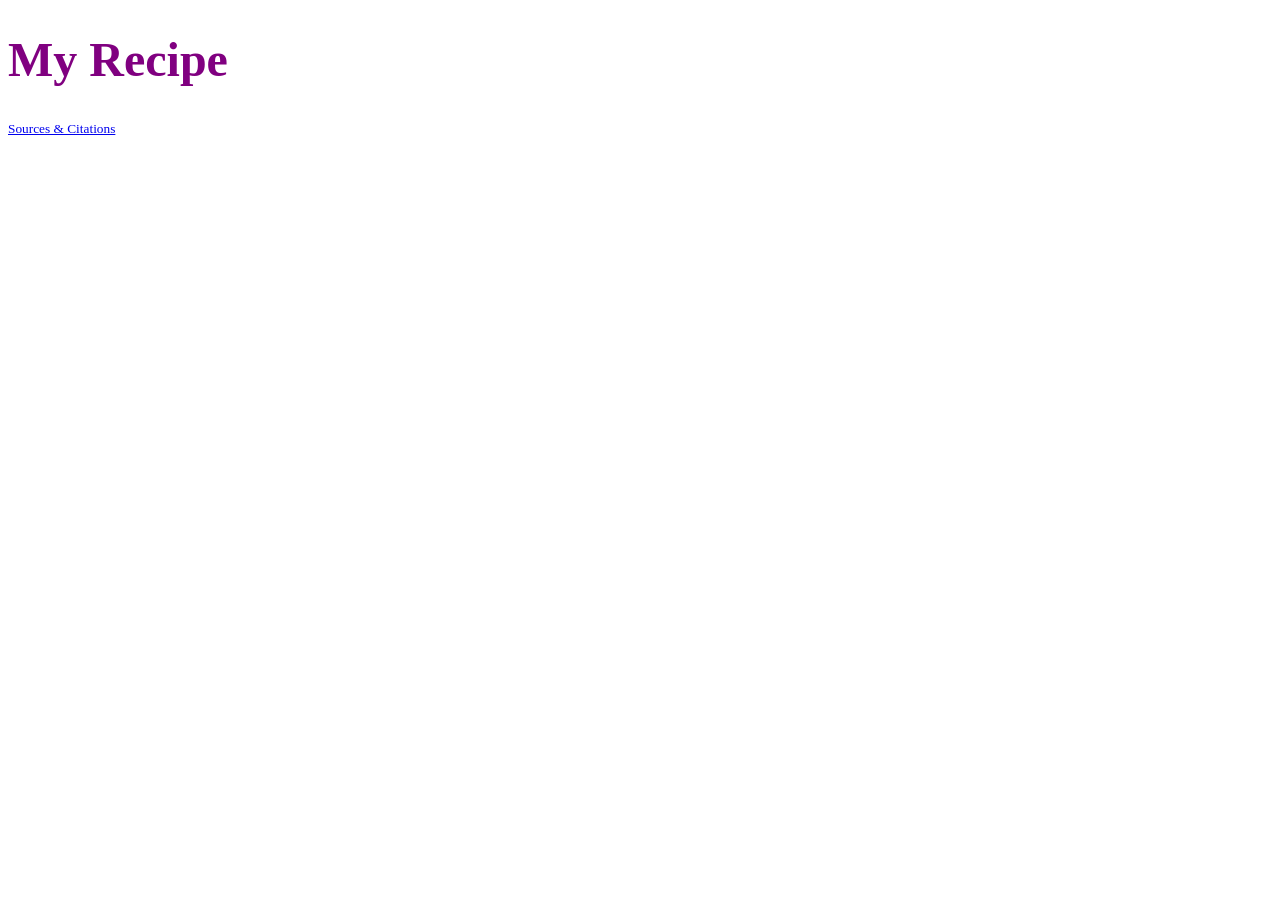
==== index.html @ 57b05c1e "Initial commit" ====
<!DOCTYPE html>
<html lang="en">
  <head>
    <meta charset="utf-8">
    <meta name="viewport" content="width=device-width, initial-scale=1">
    <meta name="description" content="My recipe.">
    <title>My Recipe</title>
    <link rel="stylesheet" type="text/css" href="styles.css">
  </head>
  <body>
    <!-- Your recipe goes here! -->
    <main>
      <h1>My Recipe</h1>      
    </main>
    <footer>      
      <small>
        <a href="citations.html">Sources &amp; Citations</a>
      </small>
    </footer>
  </body>
</html>
---- styles.css ----
/* Your styles go here! */
h1 {
  /* Demo style -- remove me and write your own */
  font-size: 48px;
  color: purple;
}
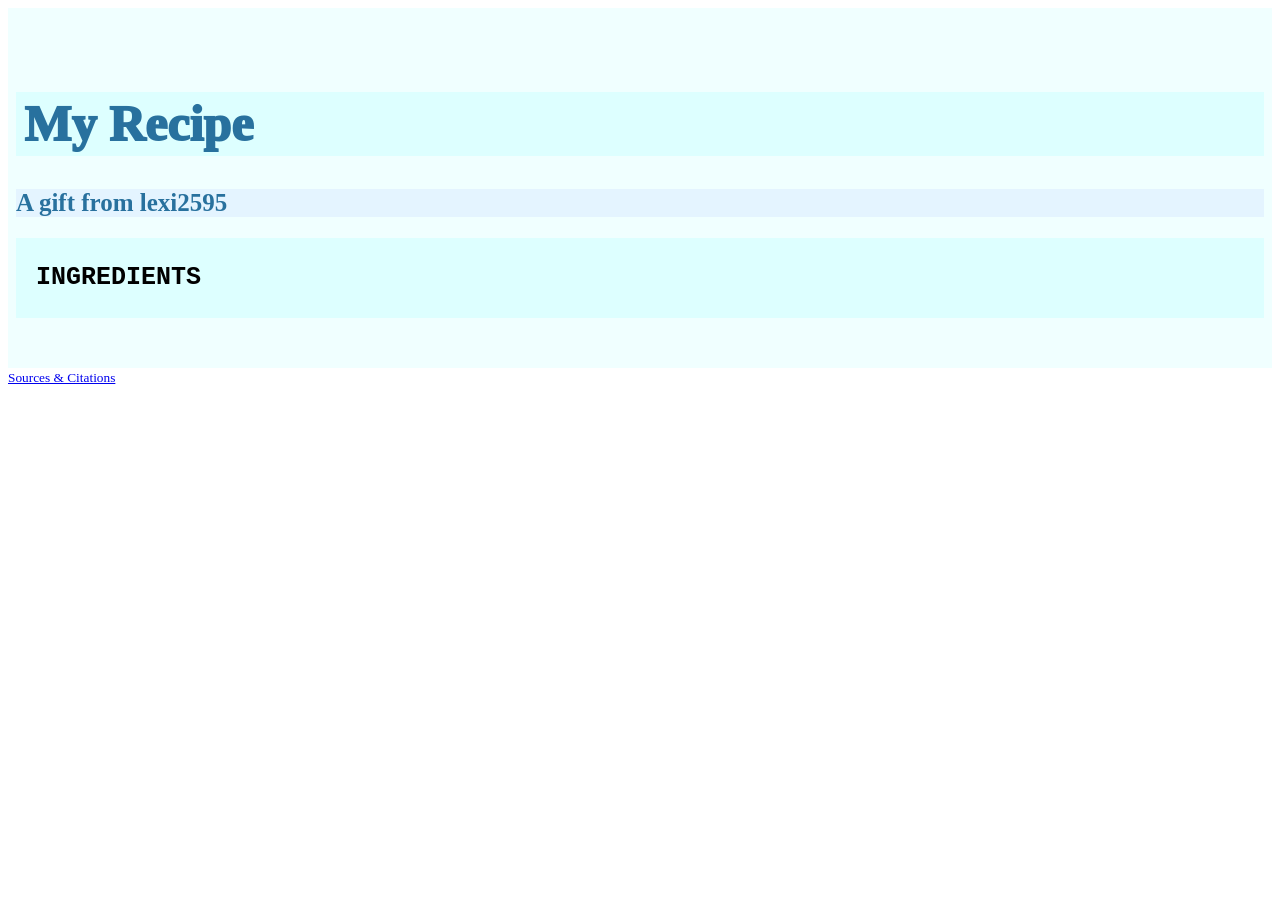
==== commit 72de7c39: "played with styles a little bit" ====
--- a/index.html
+++ b/index.html
@@ -10,7 +10,11 @@
   <body>
     <!-- Your recipe goes here! -->
     <main>
-      <h1>My Recipe</h1>      
+        <h1>My Recipe</h1>   
+        <h2>A gift from lexi2595</h2> 
+      <section class="layer 2">
+          <h3>INGREDIENTS</h3> 
+      </section>
     </main>
     <footer>      
       <small>
--- a/styles.css
+++ b/styles.css
@@ -1,6 +1,30 @@
-/* Your styles go here! */
+main {
+  background-color: azure;
+  color: cadetblue;
+  padding: 50px 8px;
+}
+section {
+  background-color: rgb(221, 255, 255);
+  padding-inline: 20px;
+  padding-block: 0.5px
+}
 h1 {
-  /* Demo style -- remove me and write your own */
-  font-size: 48px;
-  color: purple;
+  background-color: rgb(221, 255, 255);
+  padding: 3px 8px;
+  font-family: fantasy;
+  font-size: 50px;
+  font-weight: 1000;
+  color: rgb(40, 113, 158);
 }
+h2 {
+  background-color: rgb(228, 244, 255);
+  font-family: fantasy;
+  font-size: 25px;
+  font-weight: 900px;
+  color: rgb(40, 113, 158);
+}
+h3 {
+  font-family: 'Courier New', Courier, monospace;
+  font-size: 25px;
+  color: black;
+}
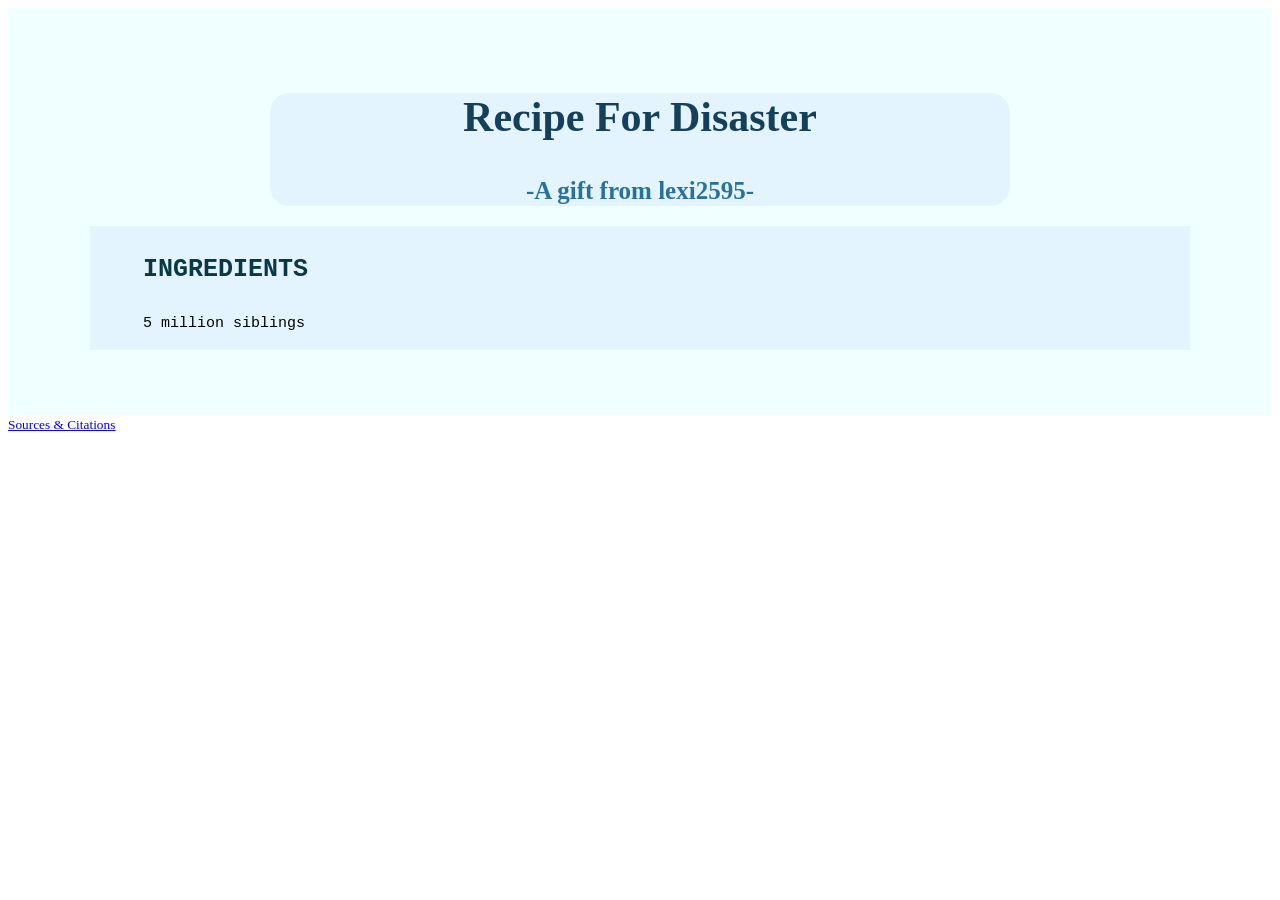
==== commit 7a298f88: "finished title formatting, still deciding on recipe topic ("Disaster" and "5 million siblings" are p" ====
--- a/index.html
+++ b/index.html
@@ -8,12 +8,14 @@
     <link rel="stylesheet" type="text/css" href="styles.css">
   </head>
   <body>
-    <!-- Your recipe goes here! -->
     <main>
-        <h1>My Recipe</h1>   
-        <h2>A gift from lexi2595</h2> 
-      <section class="layer 2">
-          <h3>INGREDIENTS</h3> 
+      <section class="s1">
+        <h1><b>Recipe For Disaster</b></h1>   
+        <h2>-A gift from lexi2595-</h2> 
+      </section>
+      <section class="s2">
+          <h3>INGREDIENTS</h3>
+          <p>5 million siblings</p>
       </section>
     </main>
     <footer>      
--- a/styles.css
+++ b/styles.css
@@ -3,28 +3,56 @@
   color: cadetblue;
   padding: 50px 8px;
 }
-section {
-  background-color: rgb(221, 255, 255);
+section.s1 {
+  background-color: rgb(228, 244, 255);
   padding-inline: 20px;
-  padding-block: 0.5px
+  padding-block: 0px;
+  margin-inline: auto;
+  margin-block: 15px;
+  height: fit-content;
+  width: 700px;
+  text-align: center;
+  border-style: solid;
+  border-radius: 20px;
+  border: 50px, rgb(101, 184, 172);
+}
+section.s2 {
+  background-color: rgb(228, 244, 255);
+  padding-inline: 50px;
+  padding-block: 0.5px;
+  margin-inline: auto;
+  margin-block: 15px;
+  height: fit-content;
+  width: 1000px;
+  text-align: left;
 }
 h1 {
-  background-color: rgb(221, 255, 255);
-  padding: 3px 8px;
+  padding-inline: 3px;
+  padding-top: 0.5px;
+  padding-bottom: 0.5px;
   font-family: fantasy;
-  font-size: 50px;
-  font-weight: 1000;
-  color: rgb(40, 113, 158);
+  font-size: 42px;
+  font-weight: 1100px;
+  color: rgb(20, 64, 91);
 }
 h2 {
-  background-color: rgb(228, 244, 255);
+  padding-inline: 3px;
+  padding-top: 0.5px;
+  padding-bottom: 0.5px;
   font-family: fantasy;
   font-size: 25px;
-  font-weight: 900px;
+  font-weight: 1100px;
   color: rgb(40, 113, 158);
 }
 h3 {
   font-family: 'Courier New', Courier, monospace;
   font-size: 25px;
+  color: rgb(9, 56, 70);
+  padding: 3px 3px;
+}
+p {
+  font-family: 'Courier New', Courier, monospace;
+  font-size: 15px;
   color: black;
+  padding: 3px 3px;
 }
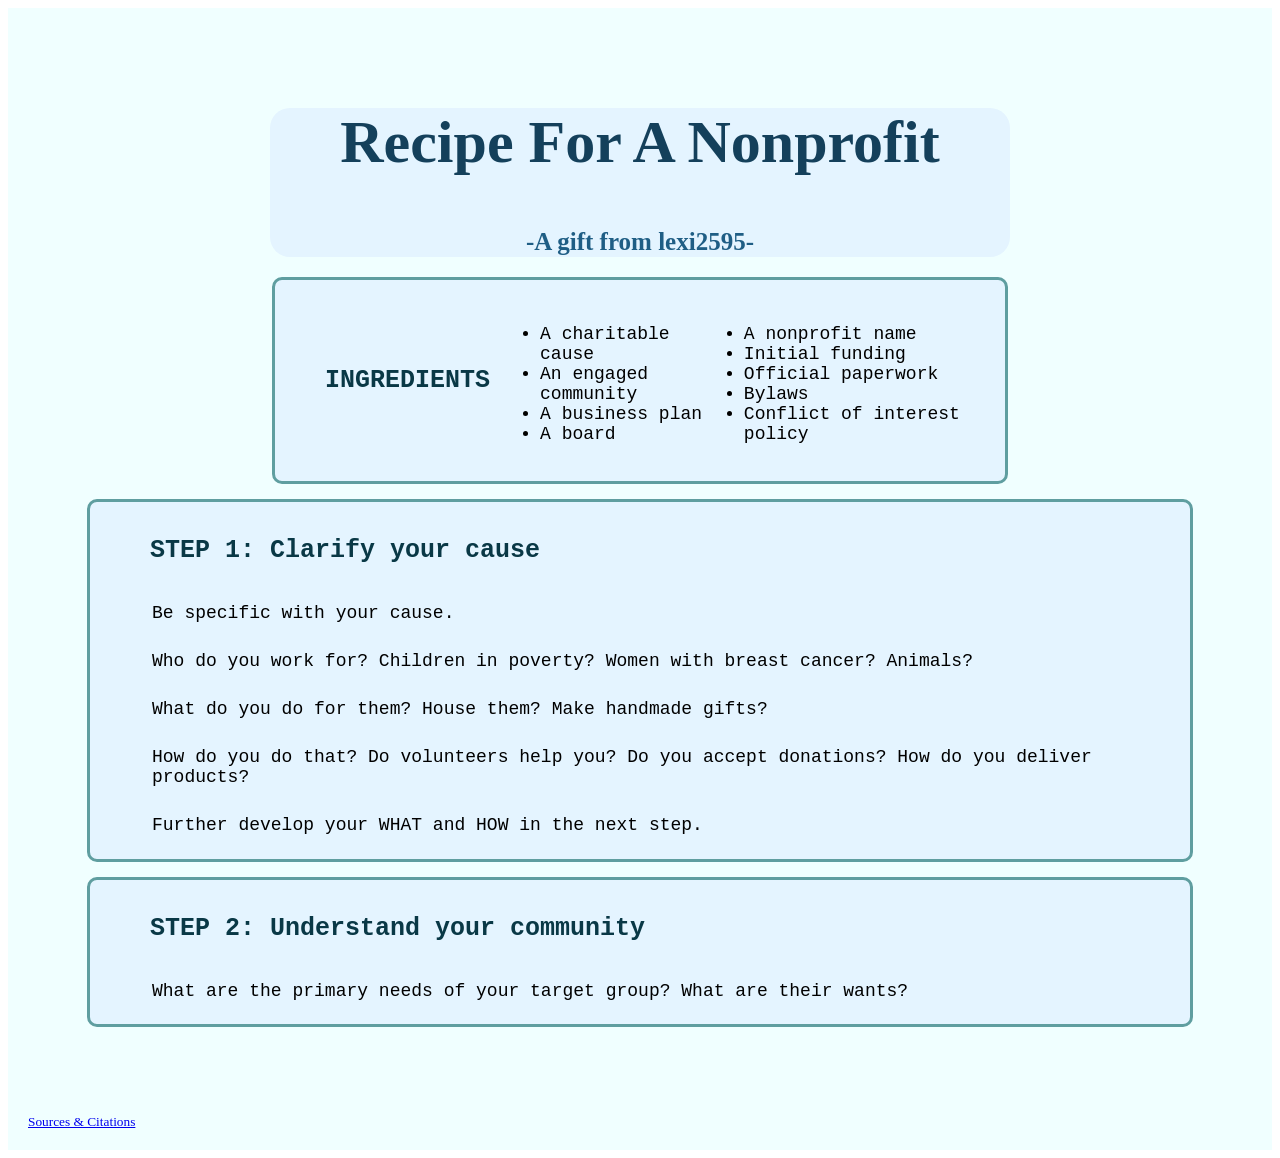
==== commit 28ac11b6: "worked on formatting, ingredient list, and actual recipe" ====
--- a/index.html
+++ b/index.html
@@ -10,12 +10,36 @@
   <body>
     <main>
       <section class="s1">
-        <h1><b>Recipe For Disaster</b></h1>   
+        <h1><b>Recipe For A Nonprofit</b></h1>   
         <h2>-A gift from lexi2595-</h2> 
       </section>
       <section class="s2">
           <h3>INGREDIENTS</h3>
-          <p>5 million siblings</p>
+            <ul>
+              <li>A charitable cause</li>
+              <li>An engaged community</li>
+              <li>A business plan</li>
+              <li>A board</li>
+            </ul>
+            <ul>
+              <li>A nonprofit name</li>              
+              <li>Initial funding</li>
+              <li>Official paperwork</li>
+              <li>Bylaws</li>
+              <li>Conflict of interest policy</li>
+            </ul>
+      </section>
+      <section class="s3">
+        <h4>STEP 1: Clarify your cause</h4>
+        <p>Be specific with your cause.</p>
+        <p>Who do you work for? Children in poverty? Women with breast cancer? Animals?</p>
+        <p>What do you do for them? House them? Make handmade gifts?</p>
+        <p>How do you do that? Do volunteers help you? Do you accept donations? How do you deliver products?</p>
+        <p>Further develop your WHAT and HOW in the next step.</P>
+      </section>
+      <section class="s3">
+        <h4>STEP 2: Understand your community</h4>
+        <p>What are the primary needs of your target group? What are their wants?</p>
       </section>
     </main>
     <footer>      
--- a/styles.css
+++ b/styles.css
@@ -18,21 +18,36 @@
 }
 section.s2 {
   background-color: rgb(228, 244, 255);
+  padding-inline: 40px;
+  padding-block: 0.5px;
+  margin-inline: auto;
+  margin-block: 15px;
+  height: 200px;
+  width: 650px;
+  border-style: solid;
+  border-radius: 10px;
+  display: flex;
+}
+section.s3 {
+  background-color: rgb(228, 244, 255);
   padding-inline: 50px;
   padding-block: 0.5px;
   margin-inline: auto;
   margin-block: 15px;
   height: fit-content;
   width: 1000px;
+  border-style: solid;
+  border-radius: 10px;
   text-align: left;
 }
 h1 {
   padding-inline: 3px;
   padding-top: 0.5px;
   padding-bottom: 0.5px;
-  font-family: fantasy;
-  font-size: 42px;
-  font-weight: 1100px;
+  font-family: "Edu QLD Hand", cursive;
+  font-size: 60px;
+  font-weight: 400px;
+  font-style: normal;
   color: rgb(20, 64, 91);
 }
 h2 {
@@ -42,17 +57,35 @@
   font-family: fantasy;
   font-size: 25px;
   font-weight: 1100px;
-  color: rgb(40, 113, 158);
+  color: rgb(31, 94, 133);
 }
 h3 {
   font-family: 'Courier New', Courier, monospace;
   font-size: 25px;
   color: rgb(9, 56, 70);
-  padding: 3px 3px;
+  padding-inline: 10px;
+  align-self: center;
+}
+h4 {
+  font-family: 'Courier New', Courier, monospace;
+  font-size: 25px;
+  color: rgb(9, 56, 70);
+  padding-inline: 10px;
 }
 p {
   font-family: 'Courier New', Courier, monospace;
-  font-size: 15px;
+  font-size: 18px;
   color: black;
-  padding: 3px 3px;
+  padding-inline: 12px;
+  padding-block: 5px
 }
+footer {
+  background-color: azure;
+  padding: 20px;
+}
+ul {
+  font-family: 'Courier New', Courier, monospace;
+  font-size: 18px;
+  color: black;
+  padding-block: 25px
+}
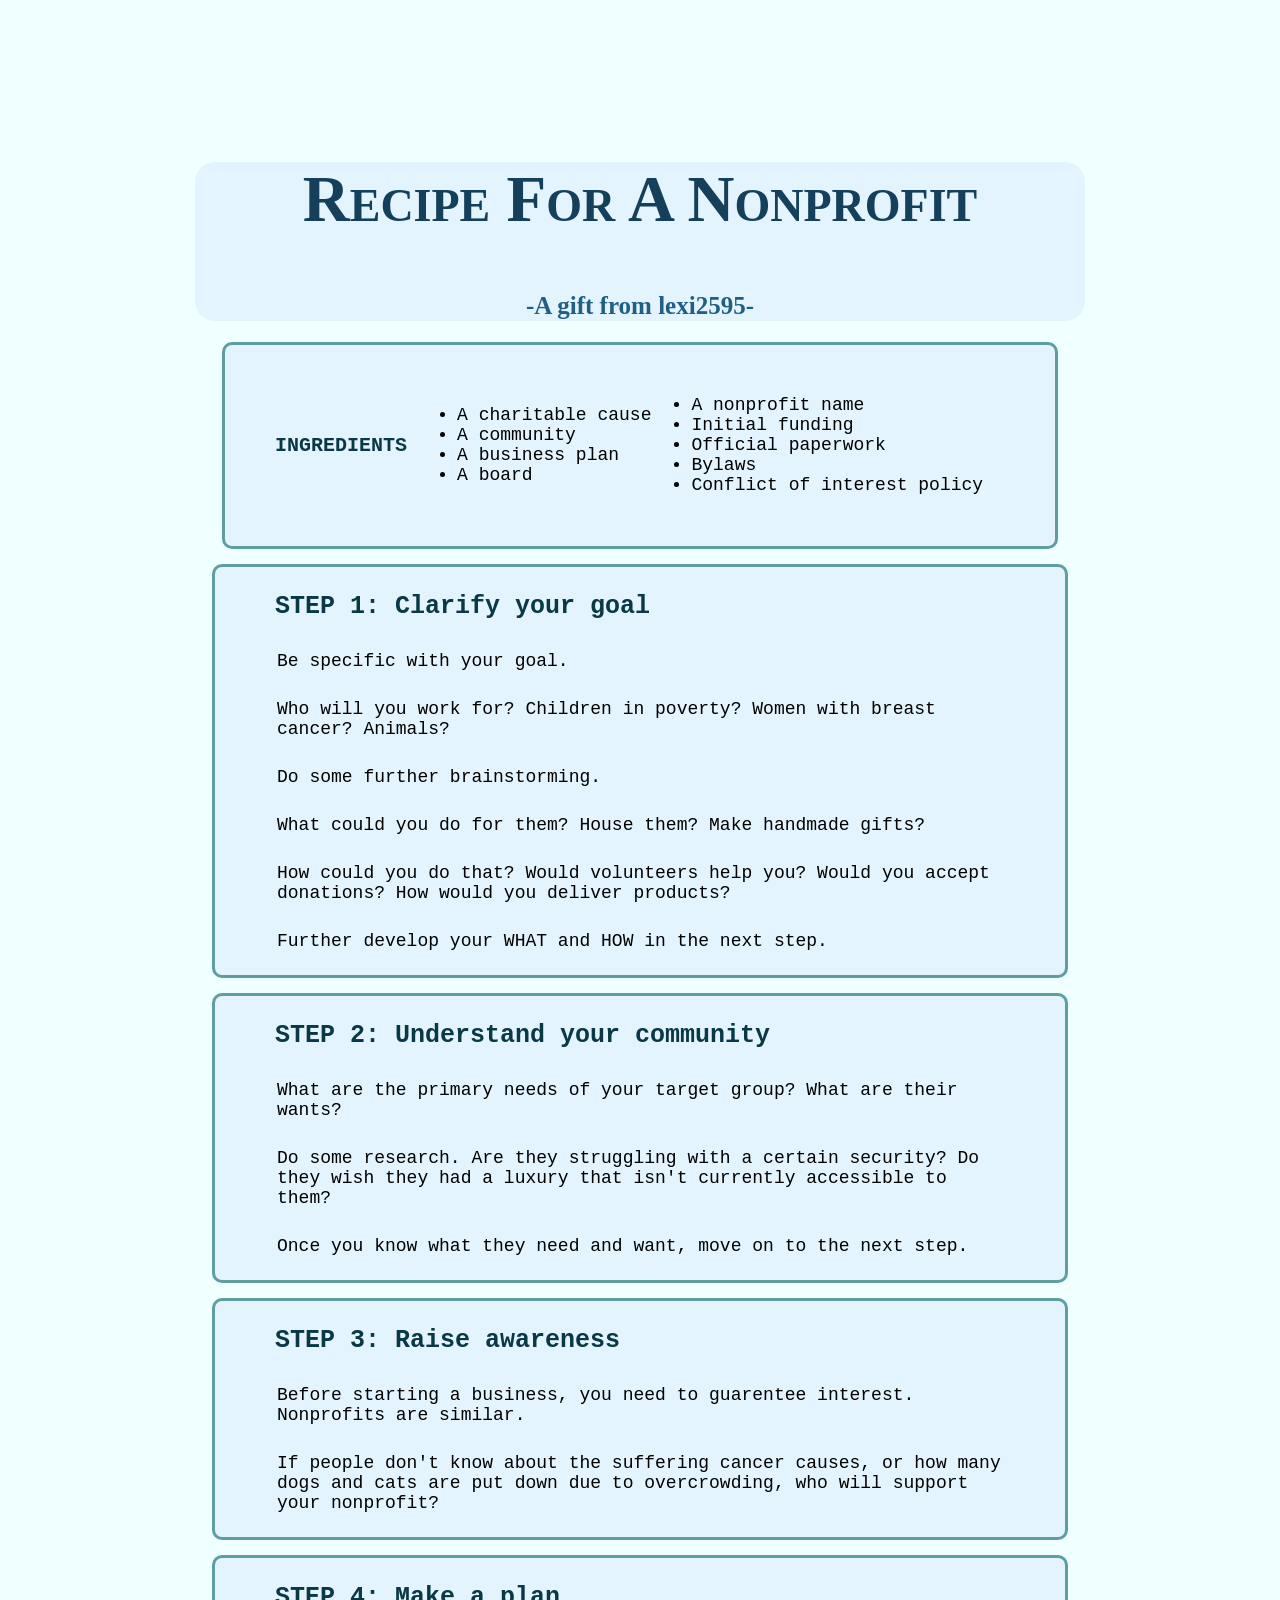
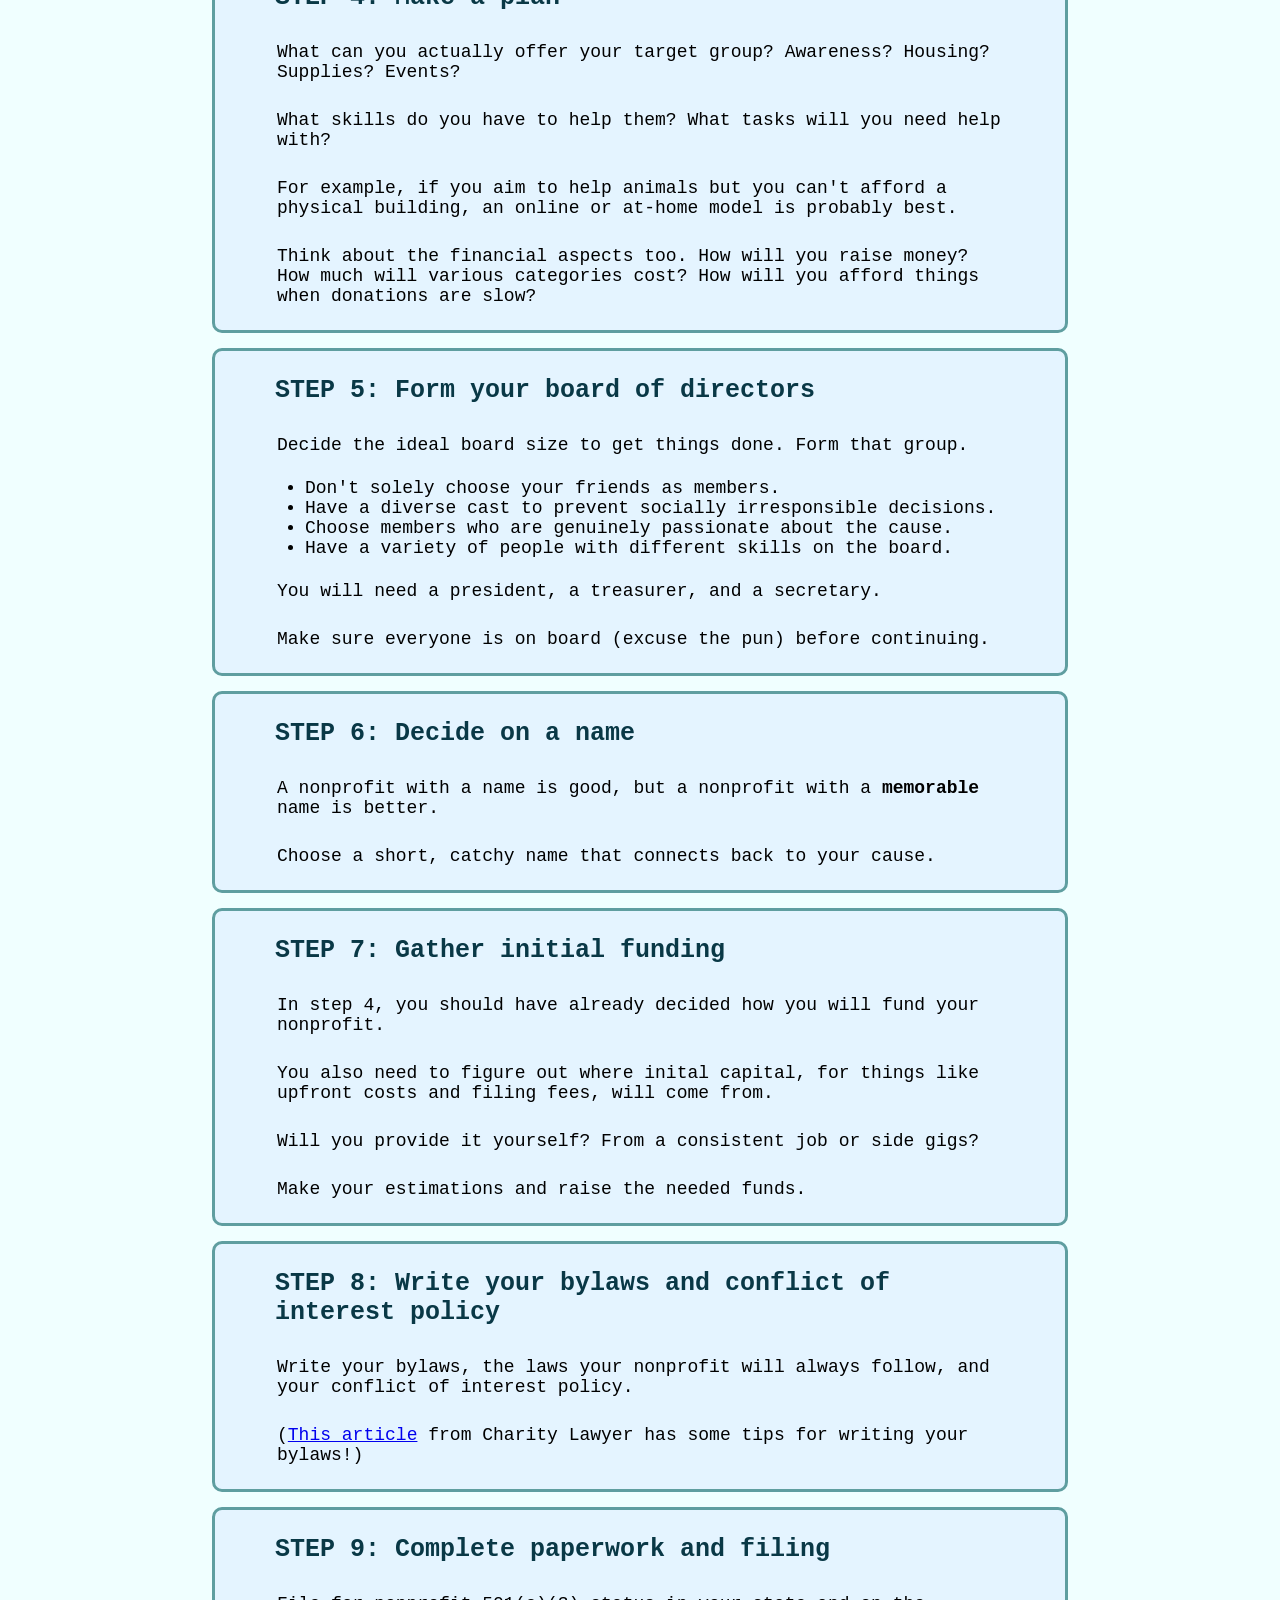
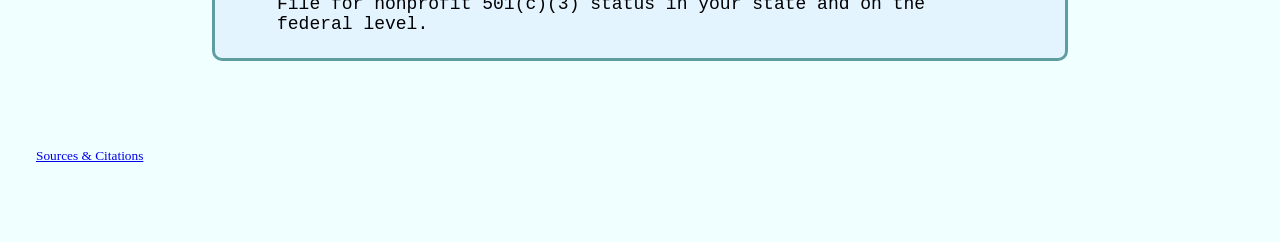
==== commit 1a818f82: "almost done" ====
--- a/index.html
+++ b/index.html
@@ -14,10 +14,10 @@
         <h2>-A gift from lexi2595-</h2> 
       </section>
       <section class="s2">
-          <h3>INGREDIENTS</h3>
+          <h4>INGREDIENTS</h4>
             <ul>
               <li>A charitable cause</li>
-              <li>An engaged community</li>
+              <li>A community</li>
               <li>A business plan</li>
               <li>A board</li>
             </ul>
@@ -30,16 +30,67 @@
             </ul>
       </section>
       <section class="s3">
-        <h4>STEP 1: Clarify your cause</h4>
-        <p>Be specific with your cause.</p>
-        <p>Who do you work for? Children in poverty? Women with breast cancer? Animals?</p>
-        <p>What do you do for them? House them? Make handmade gifts?</p>
-        <p>How do you do that? Do volunteers help you? Do you accept donations? How do you deliver products?</p>
+        <h3>STEP 1: Clarify your goal</h3>
+        <p>Be specific with your goal.</p>
+        <p>Who will you work for? Children in poverty? Women with breast cancer? Animals?</p>
+        <p>Do some further brainstorming.</p>
+        <p>What could you do for them? House them? Make handmade gifts?</p>
+        <p>How could you do that? Would volunteers help you? Would you accept donations? How would you deliver products?</p>
         <p>Further develop your WHAT and HOW in the next step.</P>
       </section>
       <section class="s3">
-        <h4>STEP 2: Understand your community</h4>
+        <h3>STEP 2: Understand your community</h3>
         <p>What are the primary needs of your target group? What are their wants?</p>
+        <p>Do some research. Are they struggling with a certain security?
+          Do they wish they had a luxury that isn't currently accessible to them?</p>
+        <p>Once you know what they need and want, move on to the next step.</p>
+      </section>
+      <section class="s3">
+        <h3>STEP 3: Raise awareness</h3>
+        <p>Before starting a business, you need to guarentee interest. Nonprofits are similar.</p>
+        <p>If people don't know about the suffering cancer causes,
+          or how many dogs and cats are put down due to overcrowding, who will support your nonprofit?</p>
+      </section>
+      <section class="s3">
+        <h3>STEP 4: Make a plan</h3>
+        <p>What can you actually offer your target group? Awareness? Housing? Supplies? Events?</p>
+        <p>What skills do you have to help them? What tasks will you need help with?</p>
+        <p>For example, if you aim to help animals but you can't afford a physical building, an online or at-home model is probably best.</p>
+        <p>Think about the financial aspects too. How will you raise money?
+          How much will various categories cost? How will you afford things when donations are slow?</p>
+      </section>
+      <section class="s3">
+        <h3>STEP 5: Form your board of directors</h3>
+        <p>Decide the ideal board size to get things done. Form that group.</p>
+        <ul>
+          <li>Don't solely choose your friends as members.</li>
+          <li>Have a diverse cast to prevent socially irresponsible decisions.</li>
+          <li>Choose members who are genuinely passionate about the cause.</li>
+          <li>Have a variety of people with different skills on the board.</li>
+        </ul>
+        <p>You will need a president, a treasurer, and a secretary.</p>
+        <p>Make sure everyone is on board (excuse the pun) before continuing.</p>
+      </section>
+      <section class="s3">
+        <h3>STEP 6: Decide on a name</h3>
+        <p>A nonprofit with a name is good, but a nonprofit with a <b>memorable</b> name is better.</p>
+        <p>Choose a short, catchy name that connects back to your cause.</p>
+      </section>
+      <section class="s3">
+        <h3>STEP 7: Gather initial funding</h3>
+        <p>In step 4, you should have already decided how you will fund your nonprofit.</p>
+        <p>You also need to figure out where inital capital, for things like upfront costs and filing fees, will come from.</p>
+        <p>Will you provide it yourself? From a consistent job or side gigs?</p>
+        <p>Make your estimations and raise the needed funds.</p>
+      </section>
+      <section class="s3">
+        <h3>STEP 8: Write your bylaws and conflict of interest policy</h3>
+        <p>Write your bylaws, the laws your nonprofit will always follow, and your conflict of interest policy.</p>
+        <p>(<a href="https://charitylawyerblog.com/2019/05/13/how-do-i-write-non-profit-bylaws/">This article</a> from Charity Lawyer has some tips for writing your bylaws!)</p>
+      </section>
+      <section class="s3">
+        <h3>STEP 9: Complete paperwork and filing</h3>
+        <p>File for nonprofit 501(c)(3) status in your state and on the federal level.</p>
       </section>
     </main>
     <footer>      
--- a/styles.css
+++ b/styles.css
@@ -1,6 +1,10 @@
 main {
   background-color: azure;
   color: cadetblue;
+  padding: 50px 8px;
+}
+body {
+  background-color: azure;
   padding: 50px 8px;
 }
 section.s1 {
@@ -10,7 +14,7 @@
   margin-inline: auto;
   margin-block: 15px;
   height: fit-content;
-  width: 700px;
+  width: 850px;
   text-align: center;
   border-style: solid;
   border-radius: 20px;
@@ -23,7 +27,7 @@
   margin-inline: auto;
   margin-block: 15px;
   height: 200px;
-  width: 650px;
+  width: 750px;
   border-style: solid;
   border-radius: 10px;
   display: flex;
@@ -35,7 +39,7 @@
   margin-inline: auto;
   margin-block: 15px;
   height: fit-content;
-  width: 1000px;
+  width: 750px;
   border-style: solid;
   border-radius: 10px;
   text-align: left;
@@ -45,9 +49,10 @@
   padding-top: 0.5px;
   padding-bottom: 0.5px;
   font-family: "Edu QLD Hand", cursive;
-  font-size: 60px;
+  font-size: 65px;
   font-weight: 400px;
   font-style: normal;
+  font-variant: small-caps;
   color: rgb(20, 64, 91);
 }
 h2 {
@@ -64,13 +69,14 @@
   font-size: 25px;
   color: rgb(9, 56, 70);
   padding-inline: 10px;
-  align-self: center;
+
 }
 h4 {
   font-family: 'Courier New', Courier, monospace;
-  font-size: 25px;
+  font-size: 20px;
   color: rgb(9, 56, 70);
   padding-inline: 10px;
+  align-self: center;
 }
 p {
   font-family: 'Courier New', Courier, monospace;
@@ -87,5 +93,6 @@
   font-family: 'Courier New', Courier, monospace;
   font-size: 18px;
   color: black;
-  padding-block: 25px
+  margin-block: auto;
+  align-items: center;
 }
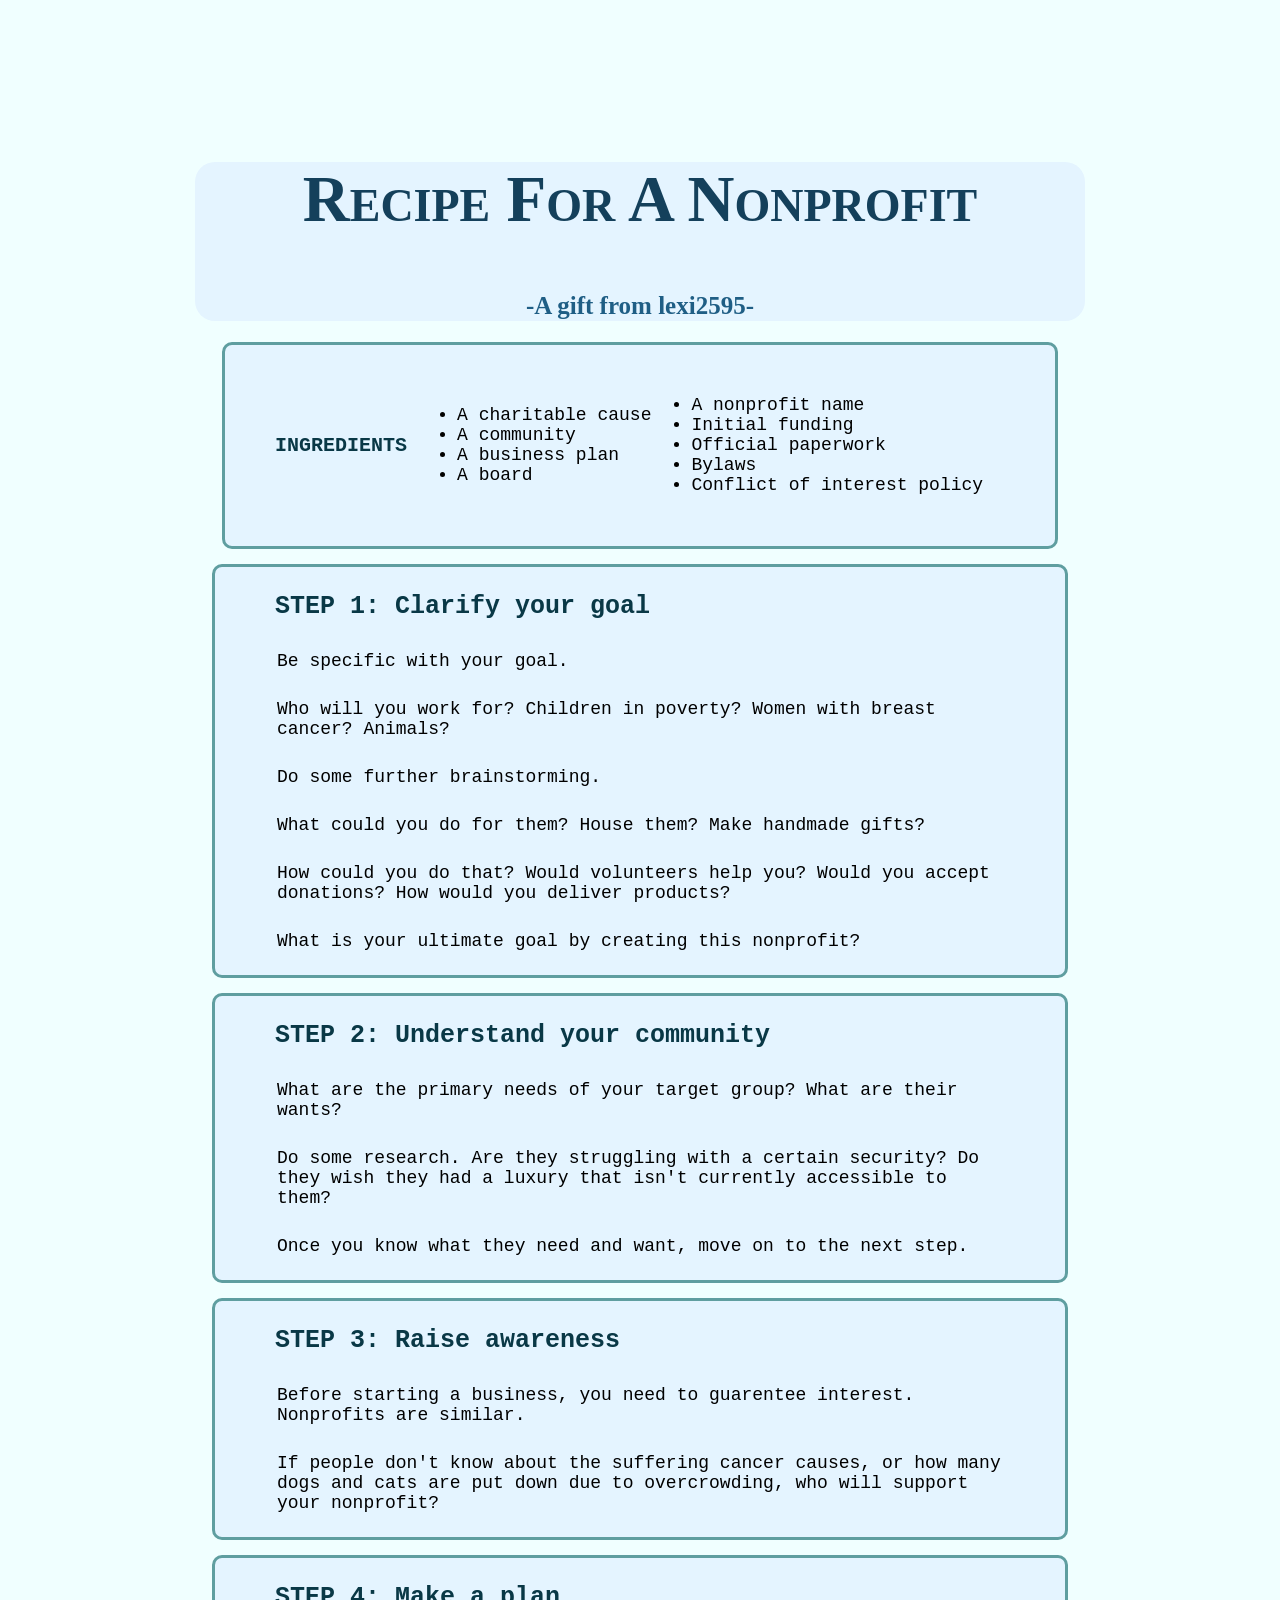
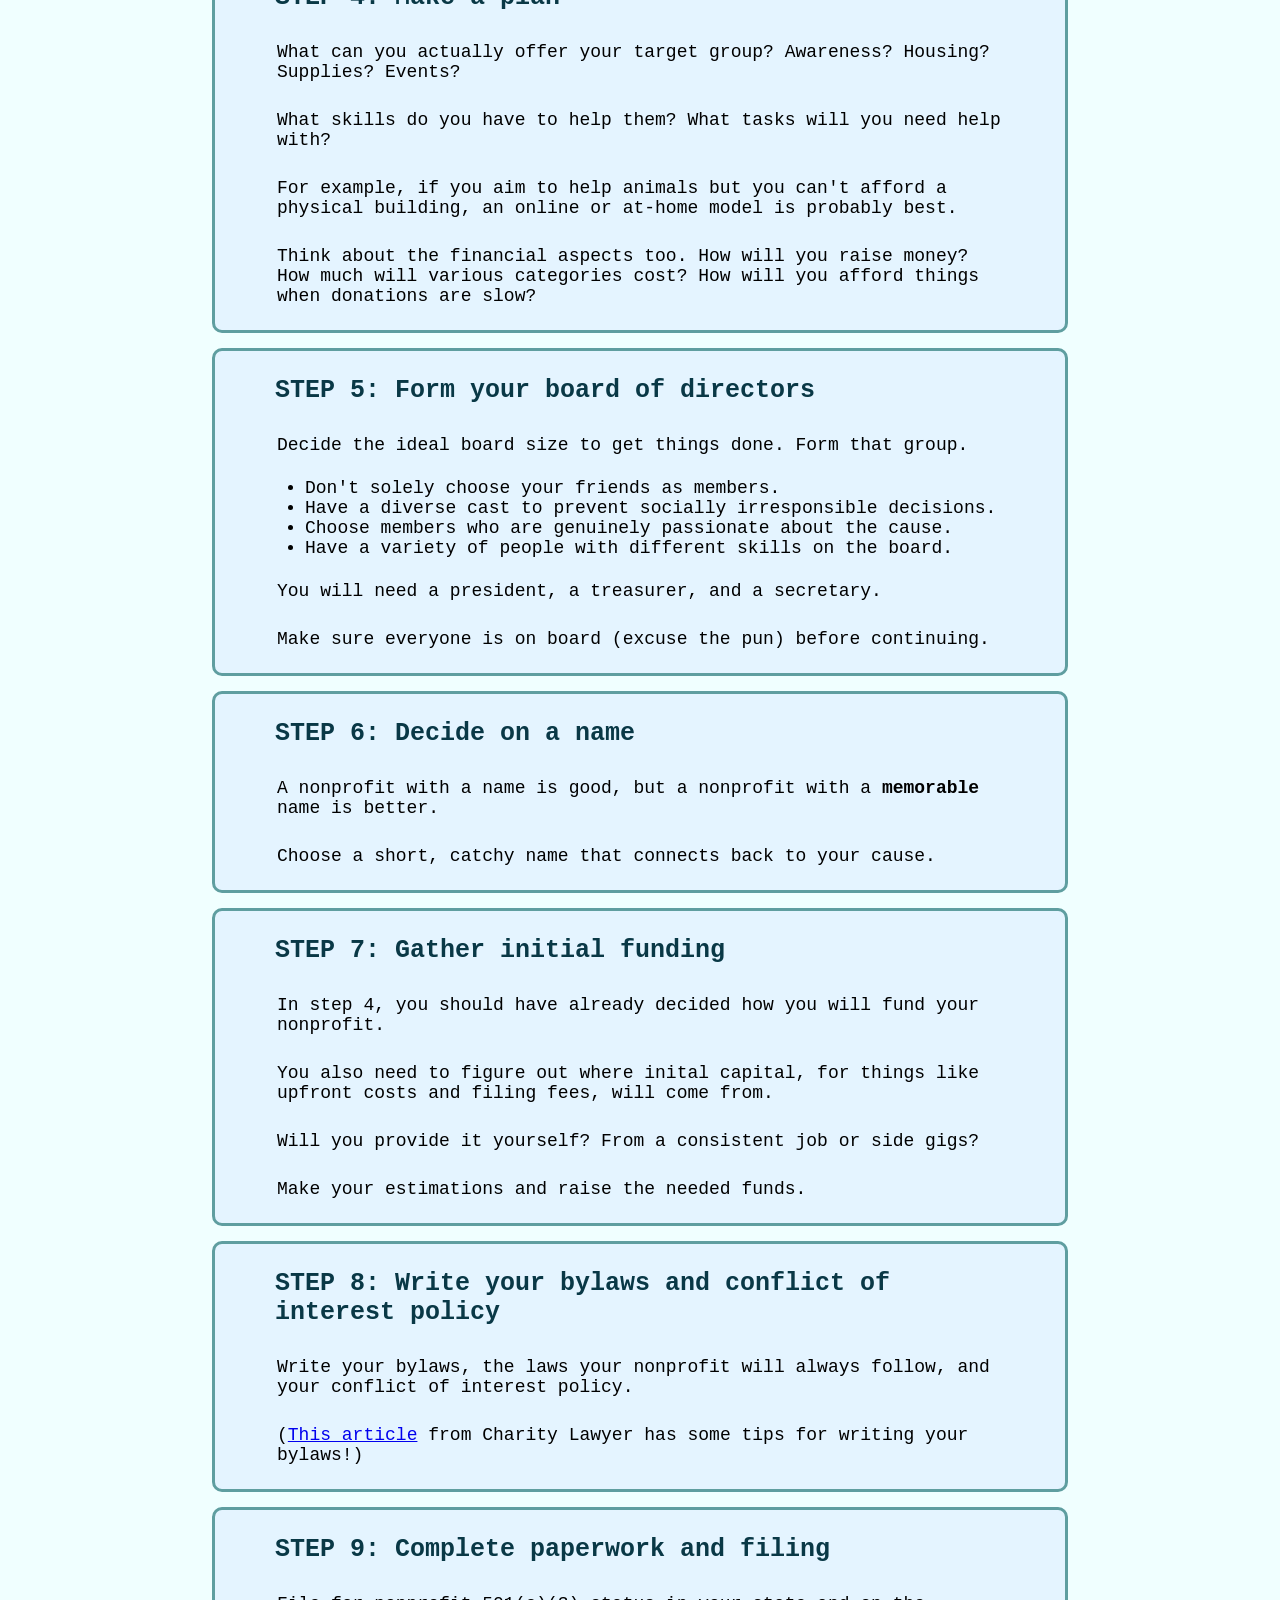
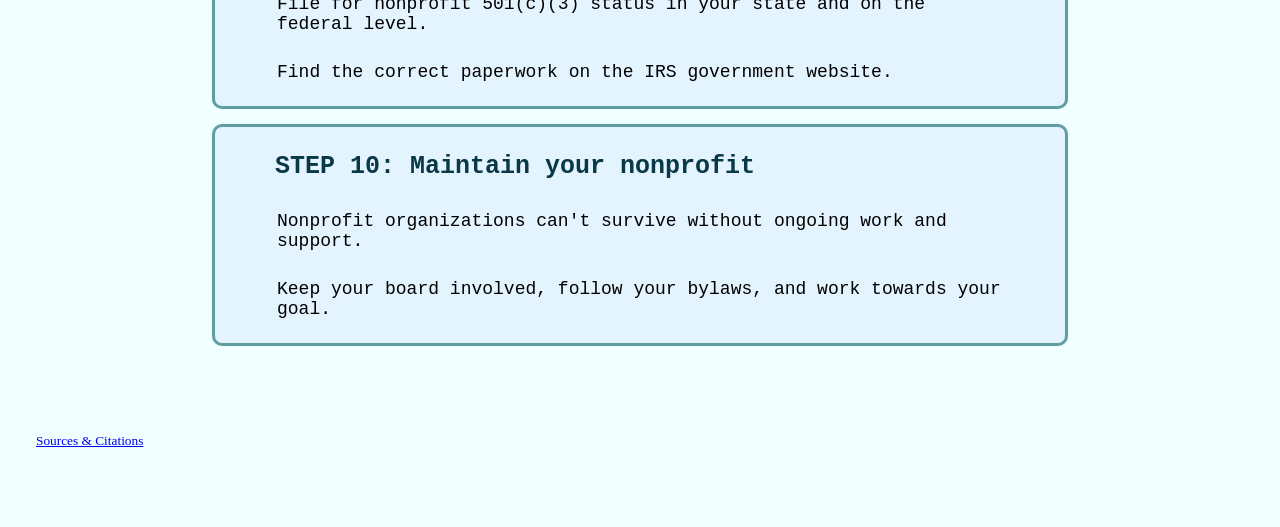
==== commit d075b8ef: "done with recipe, just some formatting and an image left" ====
--- a/index.html
+++ b/index.html
@@ -36,7 +36,7 @@
         <p>Do some further brainstorming.</p>
         <p>What could you do for them? House them? Make handmade gifts?</p>
         <p>How could you do that? Would volunteers help you? Would you accept donations? How would you deliver products?</p>
-        <p>Further develop your WHAT and HOW in the next step.</P>
+        <p>What is your ultimate goal by creating this nonprofit?</p>
       </section>
       <section class="s3">
         <h3>STEP 2: Understand your community</h3>
@@ -91,6 +91,12 @@
       <section class="s3">
         <h3>STEP 9: Complete paperwork and filing</h3>
         <p>File for nonprofit 501(c)(3) status in your state and on the federal level.</p>
+        <p>Find the correct paperwork on the IRS government website.</p>
+      </section>
+      <section class="s3">
+        <h3>STEP 10: Maintain your nonprofit</h3>
+        <p>Nonprofit organizations can't survive without ongoing work and support.</p>
+        <p>Keep your board involved, follow your bylaws, and work towards your goal.</p>
       </section>
     </main>
     <footer>      
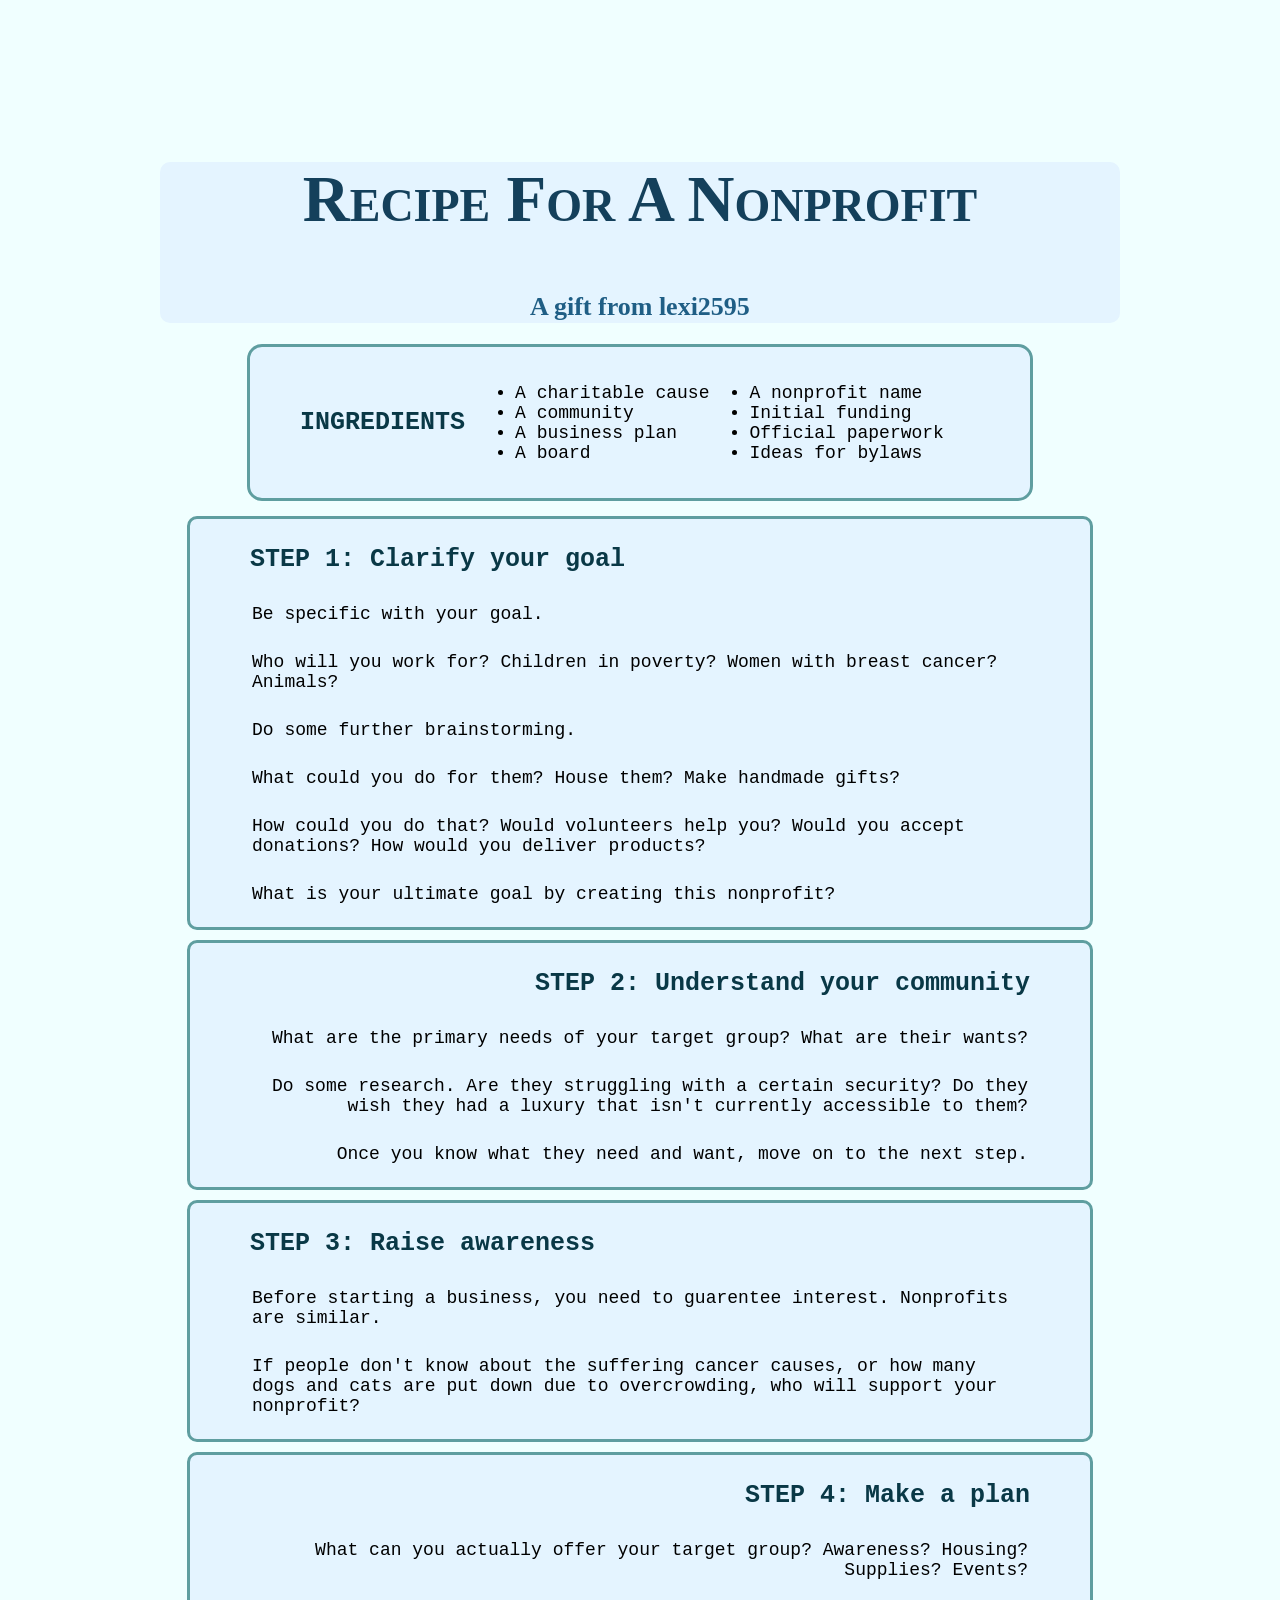
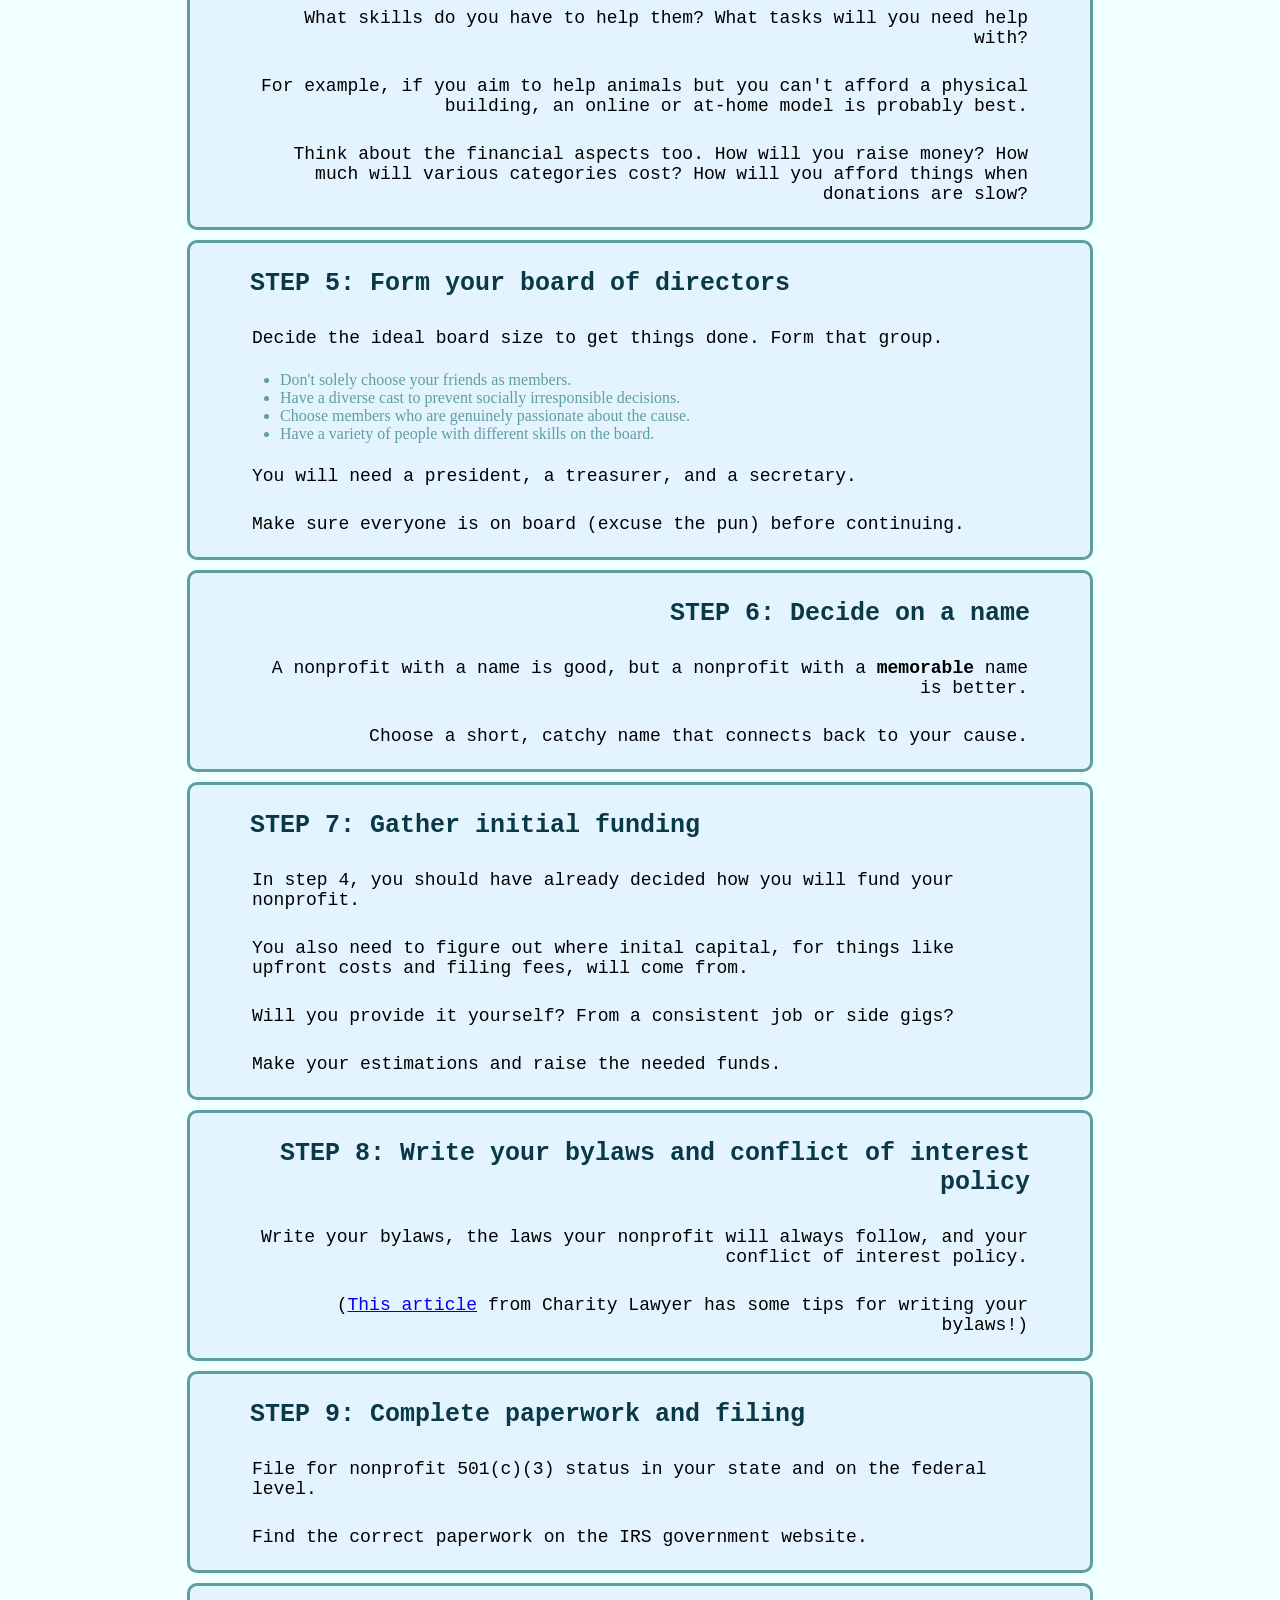
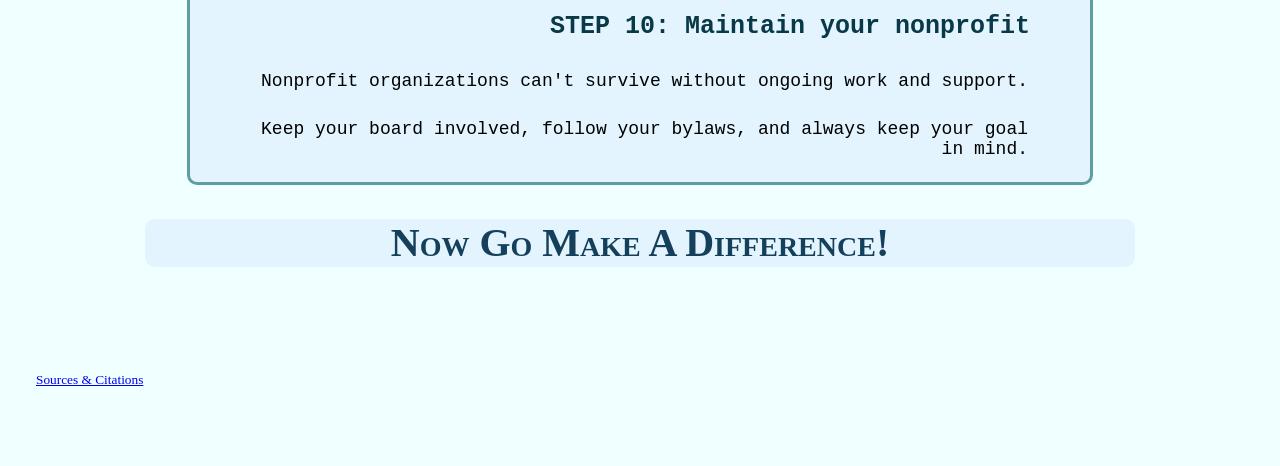
==== commit 9e0aad97: "YAYYYY!! IM ALL DONE!! YAY!!!!!" ====
--- a/index.html
+++ b/index.html
@@ -9,24 +9,23 @@
   </head>
   <body>
     <main>
-      <section class="s1">
-        <h1><b>Recipe For A Nonprofit</b></h1>   
-        <h2>-A gift from lexi2595-</h2> 
+      <section class="s1p1">
+        <h1 class="top"><b>Recipe For A Nonprofit</b></h1>   
+        <h2 class="r">A gift from lexi2595</h2> 
       </section>
       <section class="s2">
           <h4>INGREDIENTS</h4>
-            <ul>
+            <ul class="l1">
               <li>A charitable cause</li>
               <li>A community</li>
               <li>A business plan</li>
               <li>A board</li>
             </ul>
-            <ul>
+            <ul class="l1">
               <li>A nonprofit name</li>              
               <li>Initial funding</li>
               <li>Official paperwork</li>
-              <li>Bylaws</li>
-              <li>Conflict of interest policy</li>
+              <li>Ideas for bylaws</li>
             </ul>
       </section>
       <section class="s3">
@@ -38,7 +37,7 @@
         <p>How could you do that? Would volunteers help you? Would you accept donations? How would you deliver products?</p>
         <p>What is your ultimate goal by creating this nonprofit?</p>
       </section>
-      <section class="s3">
+      <section class="s4">
         <h3>STEP 2: Understand your community</h3>
         <p>What are the primary needs of your target group? What are their wants?</p>
         <p>Do some research. Are they struggling with a certain security?
@@ -51,7 +50,7 @@
         <p>If people don't know about the suffering cancer causes,
           or how many dogs and cats are put down due to overcrowding, who will support your nonprofit?</p>
       </section>
-      <section class="s3">
+      <section class="s4">
         <h3>STEP 4: Make a plan</h3>
         <p>What can you actually offer your target group? Awareness? Housing? Supplies? Events?</p>
         <p>What skills do you have to help them? What tasks will you need help with?</p>
@@ -71,7 +70,7 @@
         <p>You will need a president, a treasurer, and a secretary.</p>
         <p>Make sure everyone is on board (excuse the pun) before continuing.</p>
       </section>
-      <section class="s3">
+      <section class="s4">
         <h3>STEP 6: Decide on a name</h3>
         <p>A nonprofit with a name is good, but a nonprofit with a <b>memorable</b> name is better.</p>
         <p>Choose a short, catchy name that connects back to your cause.</p>
@@ -83,7 +82,7 @@
         <p>Will you provide it yourself? From a consistent job or side gigs?</p>
         <p>Make your estimations and raise the needed funds.</p>
       </section>
-      <section class="s3">
+      <section class="s4">
         <h3>STEP 8: Write your bylaws and conflict of interest policy</h3>
         <p>Write your bylaws, the laws your nonprofit will always follow, and your conflict of interest policy.</p>
         <p>(<a href="https://charitylawyerblog.com/2019/05/13/how-do-i-write-non-profit-bylaws/">This article</a> from Charity Lawyer has some tips for writing your bylaws!)</p>
@@ -93,10 +92,13 @@
         <p>File for nonprofit 501(c)(3) status in your state and on the federal level.</p>
         <p>Find the correct paperwork on the IRS government website.</p>
       </section>
-      <section class="s3">
+      <section class="s4">
         <h3>STEP 10: Maintain your nonprofit</h3>
         <p>Nonprofit organizations can't survive without ongoing work and support.</p>
-        <p>Keep your board involved, follow your bylaws, and work towards your goal.</p>
+        <p>Keep your board involved, follow your bylaws, and always keep your goal in mind.</p>
+      </section>
+      <section class="s1p2">
+        <h1 class="bottom">Now Go Make A Difference!</h1>
       </section>
     </main>
     <footer>      
--- a/styles.css
+++ b/styles.css
@@ -7,17 +7,30 @@
   background-color: azure;
   padding: 50px 8px;
 }
-section.s1 {
+section.s1p1 {
   background-color: rgb(228, 244, 255);
-  padding-inline: 20px;
+  padding-inline: 50px;
   padding-block: 0px;
   margin-inline: auto;
   margin-block: 15px;
   height: fit-content;
-  width: 850px;
+  width: 860px;
   text-align: center;
   border-style: solid;
-  border-radius: 20px;
+  border-radius: 10px;
+  border: 50px, rgb(101, 184, 172);
+}
+section.s1p2 {
+  background-color: rgb(228, 244, 255);
+  padding-inline: 50px;
+  padding-block: 0px;
+  margin-inline: auto;
+  margin-block: 15px;
+  height: fit-content;
+  width: 890px;
+  text-align: center;
+  border-style: solid;
+  border-radius: 10px;
   border: 50px, rgb(101, 184, 172);
 }
 section.s2 {
@@ -26,10 +39,10 @@
   padding-block: 0.5px;
   margin-inline: auto;
   margin-block: 15px;
-  height: 200px;
-  width: 750px;
+  height: 150px;
+  width: 700px;
   border-style: solid;
-  border-radius: 10px;
+  border-radius: 15px;
   display: flex;
 }
 section.s3 {
@@ -37,14 +50,26 @@
   padding-inline: 50px;
   padding-block: 0.5px;
   margin-inline: auto;
-  margin-block: 15px;
+  margin-block: 10px;
   height: fit-content;
-  width: 750px;
+  width: 800px;
   border-style: solid;
   border-radius: 10px;
   text-align: left;
 }
-h1 {
+section.s4 {
+  background-color: rgb(228, 244, 255);
+  padding-inline: 50px;
+  padding-block: 0.5px;
+  margin-inline: auto;
+  margin-block: 10px;
+  height: fit-content;
+  width: 800px;
+  border-style: solid;
+  border-radius: 10px;
+  text-align: right;
+}
+h1.top {
   padding-inline: 3px;
   padding-top: 0.5px;
   padding-bottom: 0.5px;
@@ -55,13 +80,33 @@
   font-variant: small-caps;
   color: rgb(20, 64, 91);
 }
-h2 {
+h1.bottom {
+  padding-inline: 3px;
+  padding-top: 0.5px;
+  padding-bottom: 0.5px;
+  font-family: "Edu QLD Hand", cursive;
+  font-size: 40px;
+  font-weight: 400px;
+  font-style: normal;
+  font-variant: small-caps;
+  color: rgb(20, 64, 91);
+}
+h2.r {
   padding-inline: 3px;
   padding-top: 0.5px;
   padding-bottom: 0.5px;
   font-family: fantasy;
-  font-size: 25px;
+  font-size: 26px;
   font-weight: 1100px;
+  color: rgb(31, 94, 133);
+}
+h2.c {
+  padding-inline: 3px;
+  padding-top: 0.5px;
+  padding-bottom: 0px;
+  font-family: fantasy;
+  font-size: 30px;
+  font-weight: 1200px;
   color: rgb(31, 94, 133);
 }
 h3 {
@@ -73,7 +118,7 @@
 }
 h4 {
   font-family: 'Courier New', Courier, monospace;
-  font-size: 20px;
+  font-size: 25px;
   color: rgb(9, 56, 70);
   padding-inline: 10px;
   align-self: center;
@@ -89,7 +134,7 @@
   background-color: azure;
   padding: 20px;
 }
-ul {
+ul.l1 {
   font-family: 'Courier New', Courier, monospace;
   font-size: 18px;
   color: black;
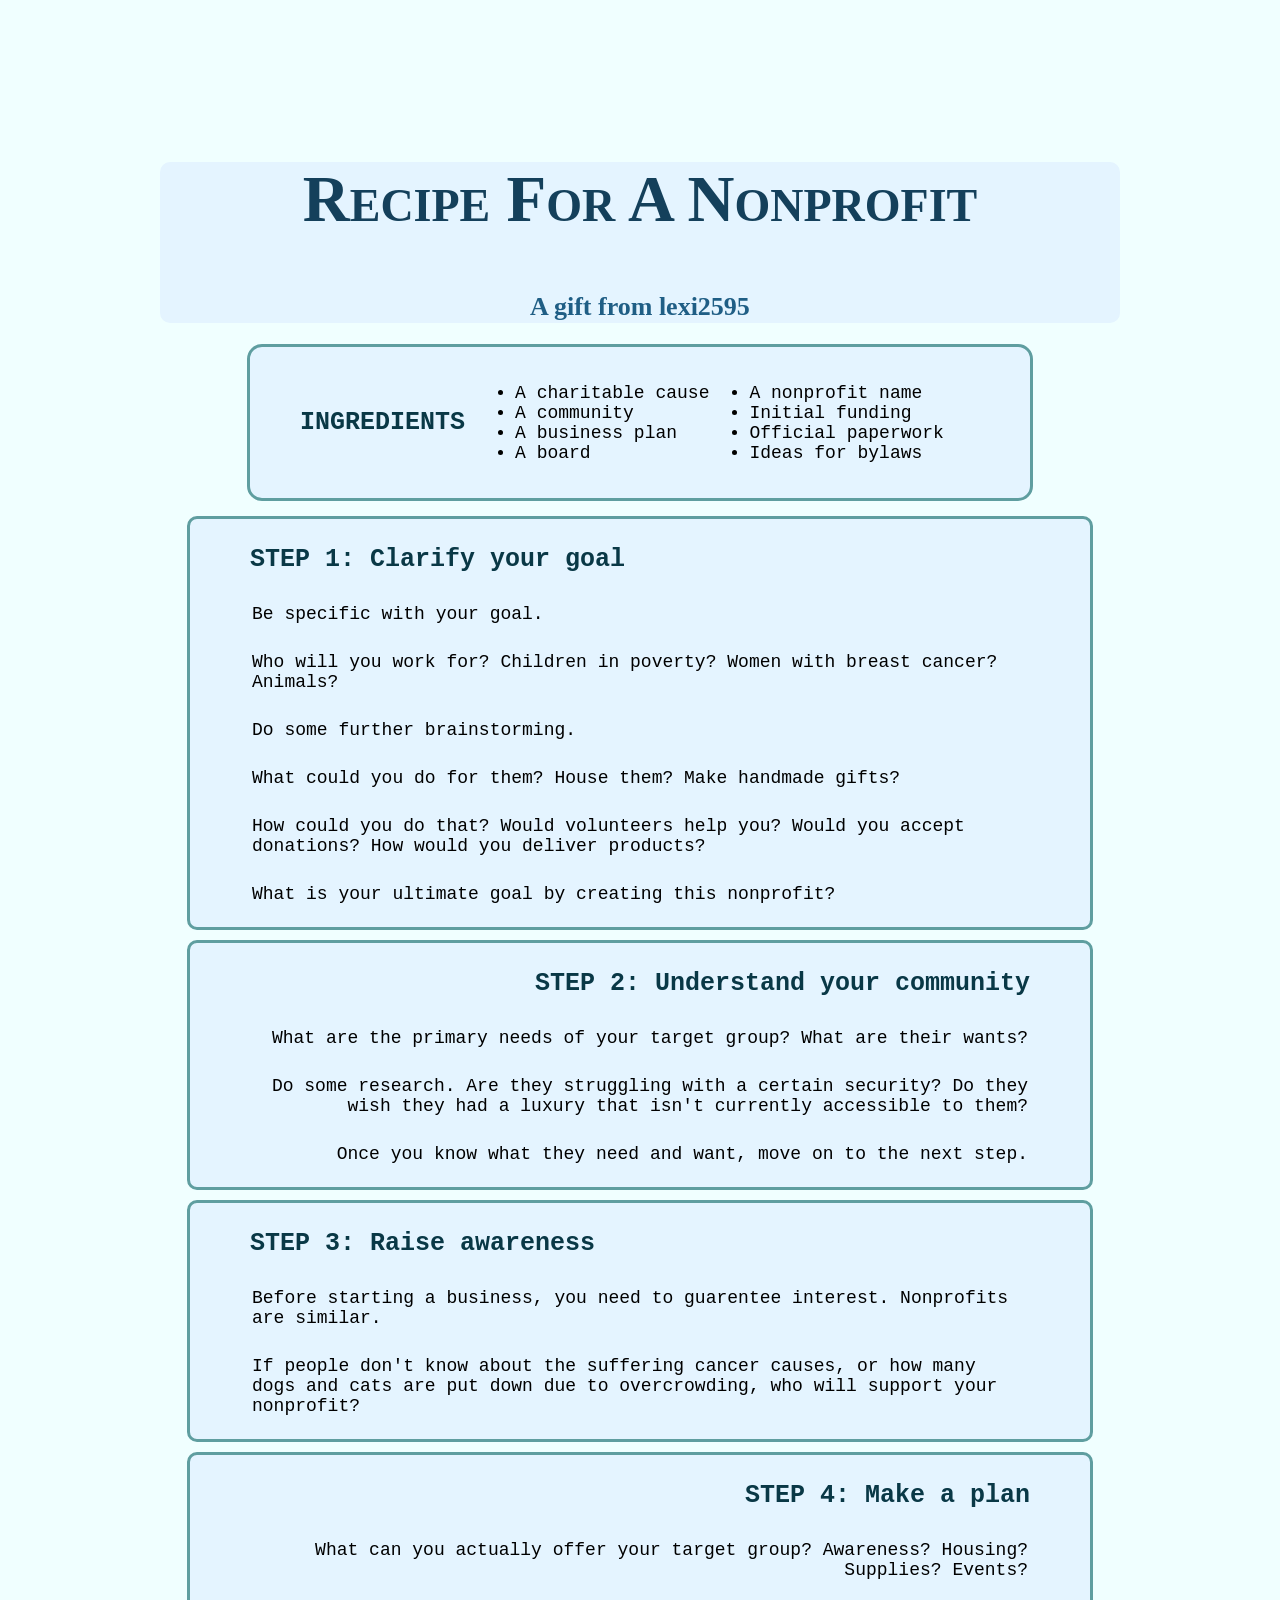
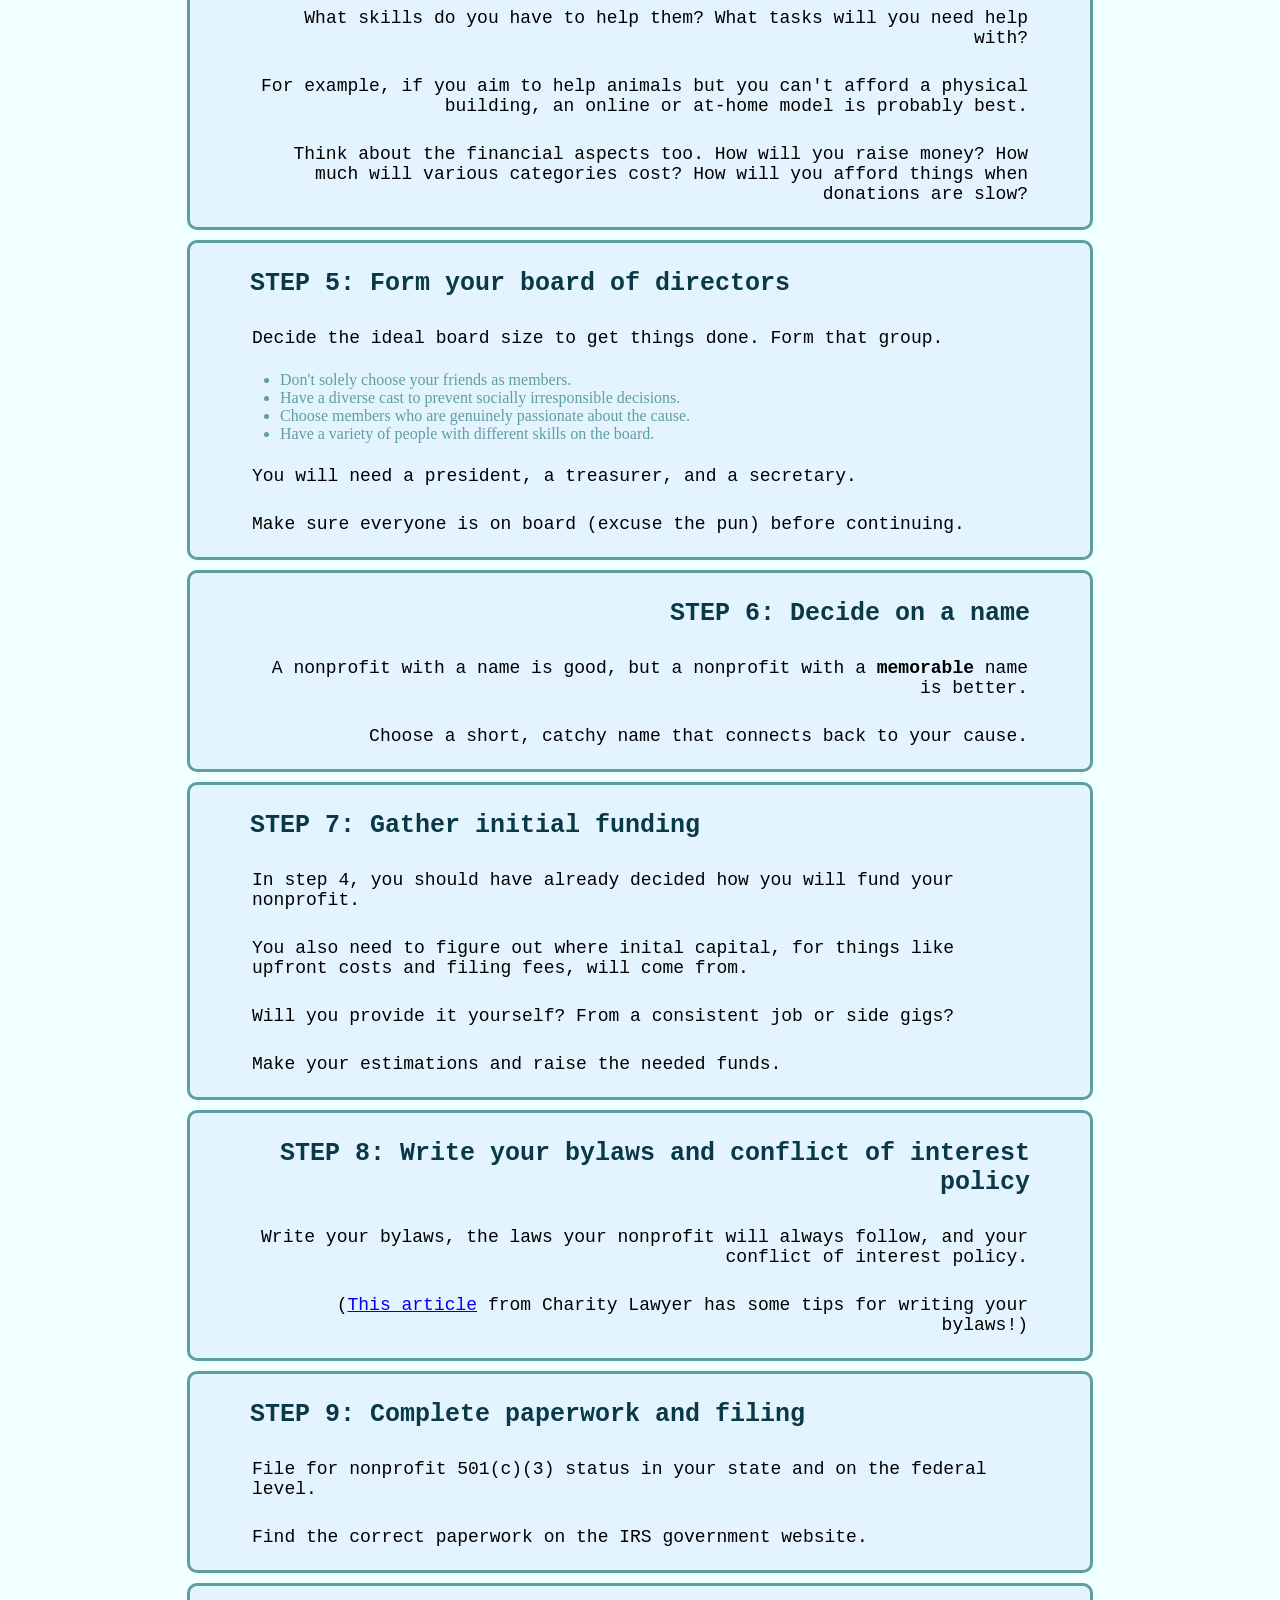
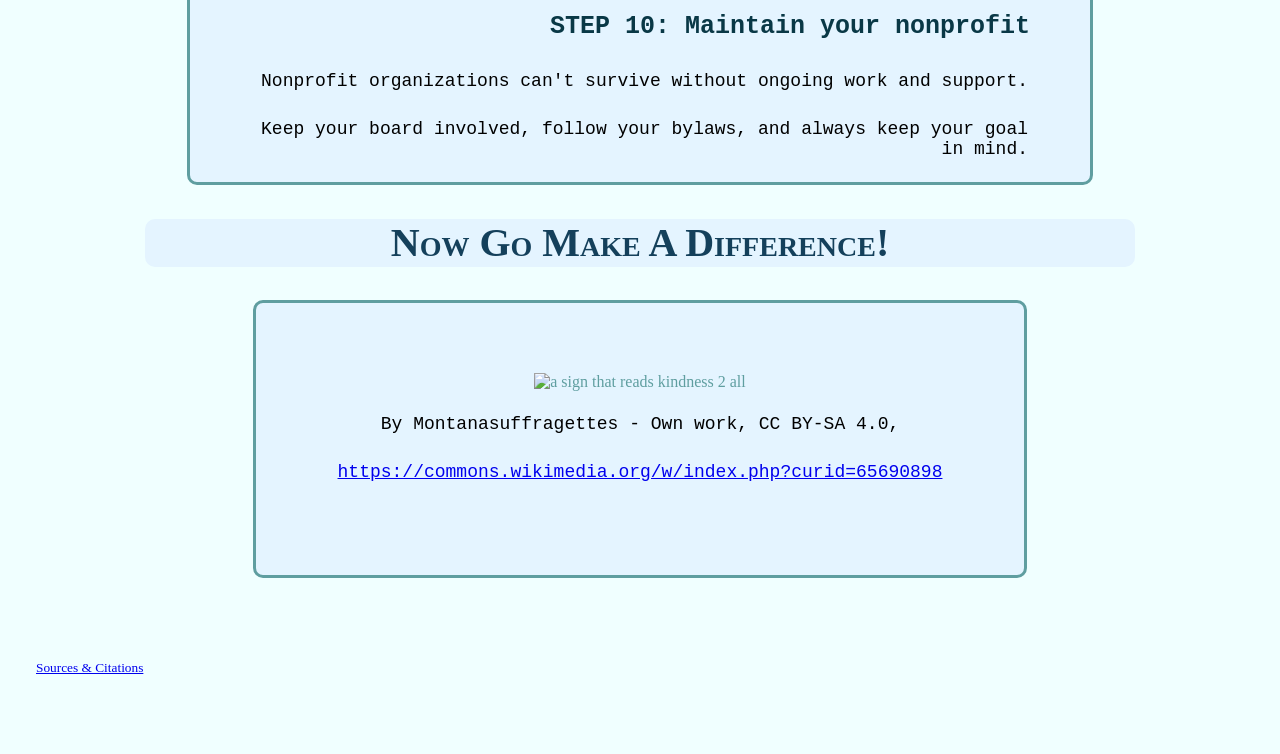
==== commit 8a84ade6: "NOW IM ACTUALLY DONE!!" ====
--- a/index.html
+++ b/index.html
@@ -100,6 +100,12 @@
       <section class="s1p2">
         <h1 class="bottom">Now Go Make A Difference!</h1>
       </section>
+      <section class="s5">
+        <img src="https://thumb.wikimedia.org/wikipedia/commons/thumb/2/27/2018_Women%27s_March_in_Missoula%2C_Montana_97.jpg/960px-2018_Women%27s_March_in_Missoula%2C_Montana_97.jpg?utm_source=en.wikipedia.org&utm_campaign=imageinfo&utm_content=thumbnail" width="350px" alt="a sign that reads kindness 2 all" />
+        <p>By Montanasuffragettes - Own work, CC BY-SA 4.0,</p>
+        <p><a href="https://commons.wikimedia.org/w/index.php?curid=65690898">
+        https://commons.wikimedia.org/w/index.php?curid=65690898</a></p>
+      </section>
     </main>
     <footer>      
       <small>
--- a/styles.css
+++ b/styles.css
@@ -68,6 +68,18 @@
   border-style: solid;
   border-radius: 10px;
   text-align: right;
+}
+section.s5 {
+  background-color: rgb(228, 244, 255);
+  padding-inline: 70px;
+  padding-block: 70px;
+  margin-inline: auto;
+  margin-block: 10px;
+  height: fit-content;
+  width: fit-content;
+  border-style: solid;
+  border-radius: 10px;
+  text-align: center;
 }
 h1.top {
   padding-inline: 3px;
